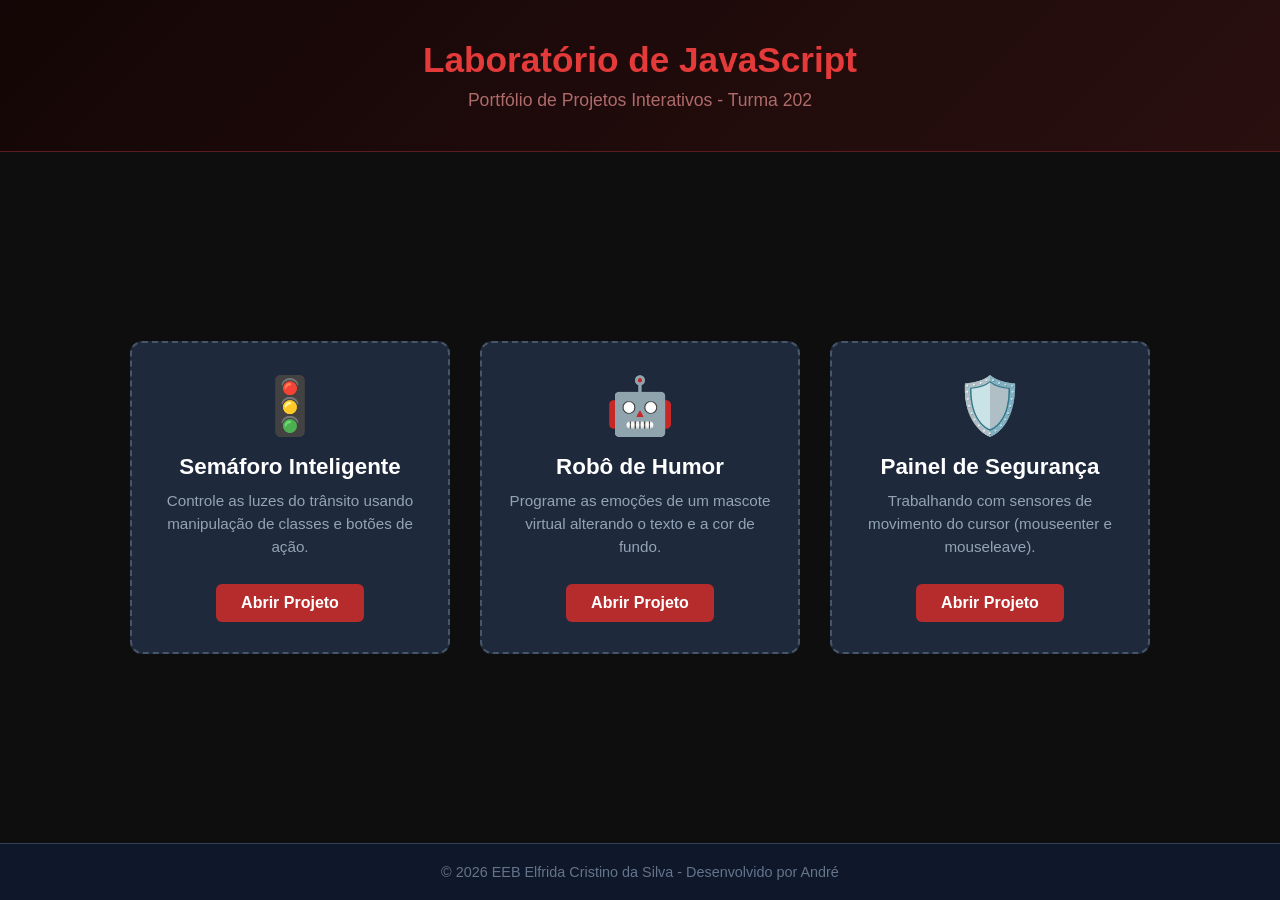
==== index.html @ 9b060c05 "portfolio inicializado" ====
<!DOCTYPE html>
<html lang="pt-BR">
<head>
    <meta charset="UTF-8">
    <meta name="viewport" content="width=device-width, initial-scale=1.0">
    <title>Portal de Projetos - Turma 202</title>
    <style>
        /* =========================================================
           CONFIGURAÇÕES GERAIS
           ========================================================= */
        * {
            margin: 0;
            padding: 0;
            box-sizing: border-box;
        }

        body {
            font-family: 'Segoe UI', Tahoma, Geneva, Verdana, sans-serif;
            background-color: #0f0e0e; /* Slate 900 (fundo escuro) */
            color: #ffffff;
            min-height: 100vh;
            display: flex;
            flex-direction: column;
        }

        /* =========================================================
           CABEÇALHO
           ========================================================= */
        .cabecalho {
            text-align: center;
            padding: 40px 20px;
            background: linear-gradient(135deg, #140606, #2a0f0f);
            border-bottom: 1px solid #5a1c1c;
        }

        .cabecalho h1 {
            color: #e43a3a;
            font-size: 2.2rem;
            margin-bottom: 10px;
        }

        .cabecalho p {
            color: #af6a6a;
            font-size: 1.1rem;
        }

        /* =========================================================
           ÁREA PRINCIPAL (GALERIA COM FLEXBOX)
           ========================================================= */
        .galeria {
            flex: 1; /* Faz a galeria crescer e empurrar o rodapé */
            display: flex;
            flex-wrap: wrap; /* Permite que os cartões quebrem de linha se a tela for pequena */
            justify-content: center;
            align-items: center;
            gap: 30px;
            padding: 50px 20px;
        }

        /* =========================================================
           OS CARTÕES DE PROJETO (CARDS)
           ========================================================= */
        .cartao {
            background-color: #1e293b;
            width: 320px;
            padding: 30px 20px;
            border-radius: 12px;
            border: 2px dashed #475569;
            text-align: center;
            transition: transform 0.3s ease, border-color 0.3s ease, box-shadow 0.3s ease;
        }

        /* Efeito ao passar o mouse por cima do cartão */
        .cartao:hover {
            transform: translateY(-8px);
            border-color: #e00606;
            box-shadow: 0 12px 25px rgba(0, 0, 0, 0.4);
        }

        .icone {
            font-size: 3.5rem;
            margin-bottom: 15px;
        }

        .cartao h2 {
            font-size: 1.4rem;
            margin-bottom: 10px;
            color: #ffffff;
        }

        .cartao p {
            color: #94a3b8;
            font-size: 0.95rem;
            margin-bottom: 25px;
            line-height: 1.5;
        }

        /* =========================================================
           BOTÕES DE LINK
           ========================================================= */
        .btn-acessar {
            display: inline-block;
            background-color: #b62c2c;
            color: white;
            text-decoration: none;
            padding: 10px 25px;
            border-radius: 6px;
            font-weight: bold;
            transition: background-color 0.2s;
        }

        .btn-acessar:hover {
            background-color: #ac1b1b;
        }

        /* =========================================================
           RODAPÉ
           ========================================================= */
        .rodape {
            text-align: center;
            padding: 20px;
            background-color: #0f172a;
            border-top: 1px solid #334155;
            color: #64748b;
            font-size: 0.9rem;
        }
    </style>
</head>
<body>

    <header class="cabecalho">
        <h1>Laboratório de JavaScript</h1>
        <p>Portfólio de Projetos Interativos - Turma 202</p>
    </header>

    <main class="galeria">
        
        <!-- Projeto 1 -->
        <article class="cartao">
            <div class="icone">🚦</div>
            <h2>Semáforo Inteligente</h2>
            <p>Controle as luzes do trânsito usando manipulação de classes e botões de ação.</p>
            <!-- Lembre-se de verificar se o nome do arquivo bate com o href abaixo -->
            <a href="./site-1/index.html" class="btn-acessar">Abrir Projeto</a>
        </article>

        <!-- Projeto 2 -->
        <article class="cartao">
            <div class="icone">🤖</div>
            <h2>Robô de Humor</h2>
            <p>Programe as emoções de um mascote virtual alterando o texto e a cor de fundo.</p>
            <a href="./site-2/index.html" class="btn-acessar">Abrir Projeto</a>
        </article>

        <!-- Projeto 3 -->
        <article class="cartao">
            <div class="icone">🛡️</div>
            <h2>Painel de Segurança</h2>
            <p>Trabalhando com sensores de movimento do cursor (mouseenter e mouseleave).</p>
            <a href="./site-3/index.html" class="btn-acessar">Abrir Projeto</a>
        </article>

    </main>

    <footer class="rodape">
        <p>&copy; 2026 EEB Elfrida Cristino da Silva - Desenvolvido por André</p>
    </footer>

</body>
</html>
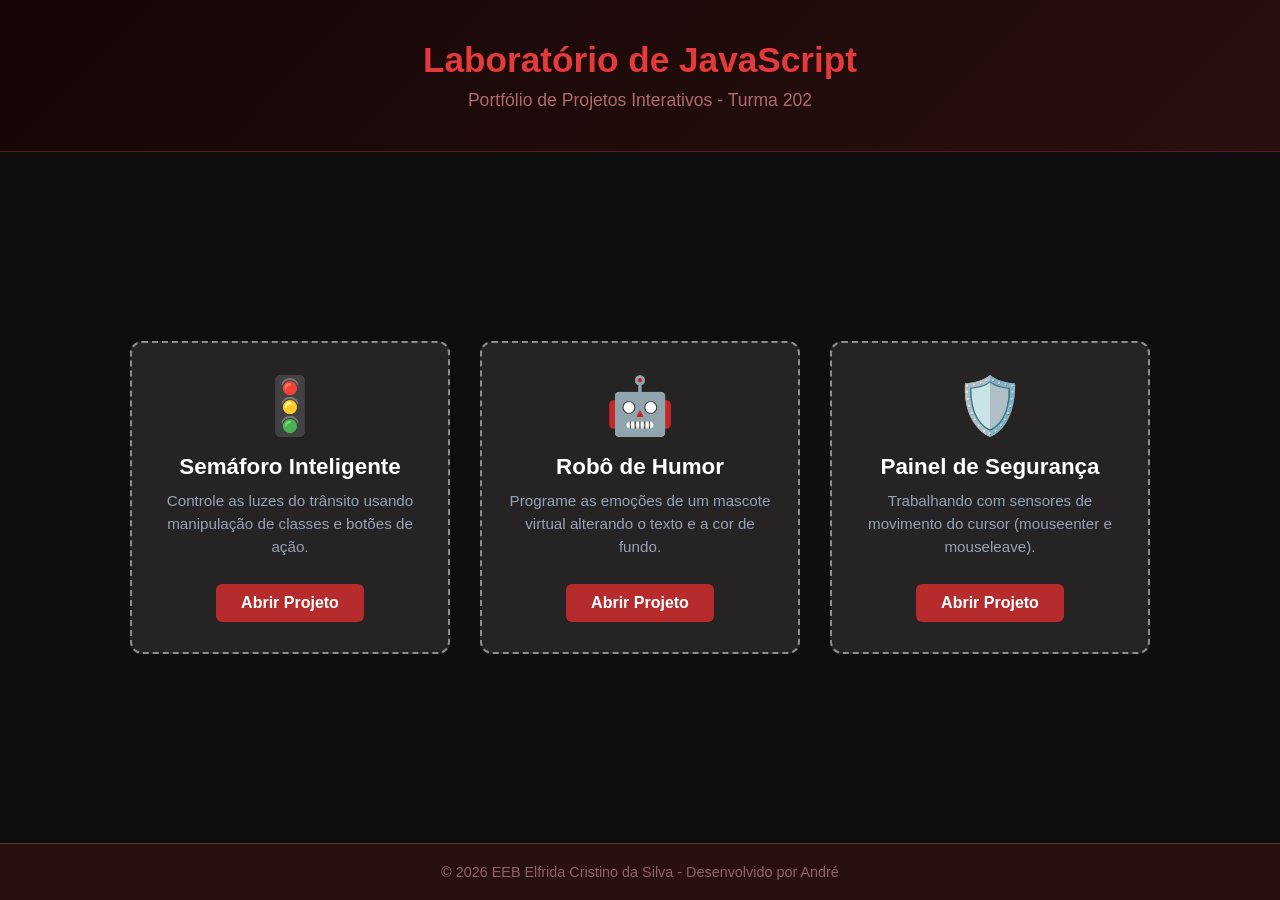
==== commit 8ec3dd3f: "projeto 1 atualizado" ====
--- a/index.html
+++ b/index.html
@@ -61,11 +61,11 @@
            OS CARTÕES DE PROJETO (CARDS)
            ========================================================= */
         .cartao {
-            background-color: #1e293b;
+            background-color: #252323;
             width: 320px;
             padding: 30px 20px;
             border-radius: 12px;
-            border: 2px dashed #475569;
+            border: 2px dashed #8d8d8d;
             text-align: center;
             transition: transform 0.3s ease, border-color 0.3s ease, box-shadow 0.3s ease;
         }
@@ -119,9 +119,9 @@
         .rodape {
             text-align: center;
             padding: 20px;
-            background-color: #0f172a;
-            border-top: 1px solid #334155;
-            color: #64748b;
+            background-color: #2a0f0f;
+            border-top: 1px solid #553333;
+            color: #8b6464;
             font-size: 0.9rem;
         }
     </style>
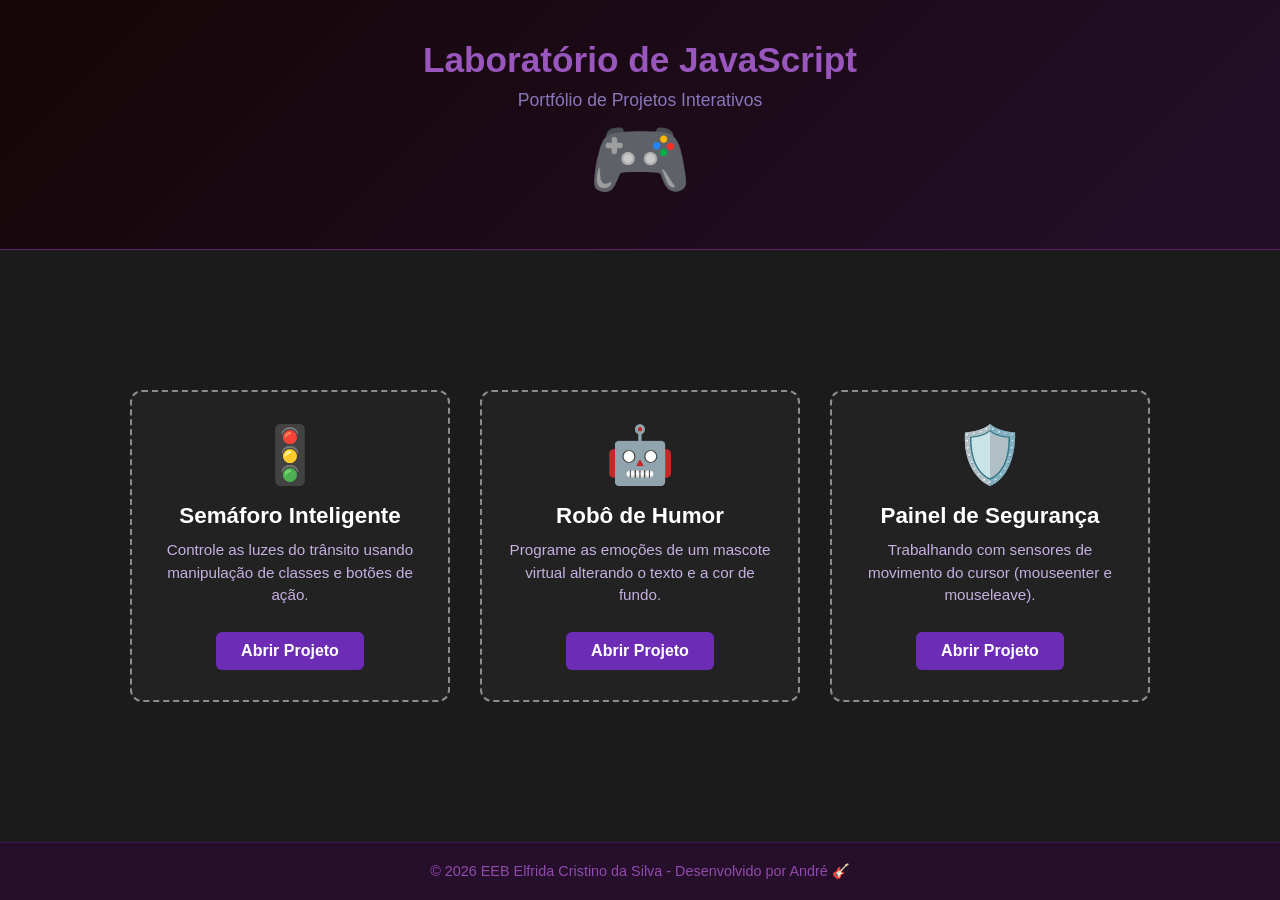
==== commit c8ebcf51: "site atualizado" ====
--- a/index.html
+++ b/index.html
@@ -3,7 +3,7 @@
 <head>
     <meta charset="UTF-8">
     <meta name="viewport" content="width=device-width, initial-scale=1.0">
-    <title>Portal de Projetos - Turma 202</title>
+    <title>Portal de Projetos</title>
     <style>
         /* =========================================================
            CONFIGURAÇÕES GERAIS
@@ -16,7 +16,7 @@
 
         body {
             font-family: 'Segoe UI', Tahoma, Geneva, Verdana, sans-serif;
-            background-color: #0f0e0e; /* Slate 900 (fundo escuro) */
+            background-color: #1b1b1b; /* Slate 900 (fundo escuro) */
             color: #ffffff;
             min-height: 100vh;
             display: flex;
@@ -29,18 +29,21 @@
         .cabecalho {
             text-align: center;
             padding: 40px 20px;
-            background: linear-gradient(135deg, #140606, #2a0f0f);
-            border-bottom: 1px solid #5a1c1c;
+            background: linear-gradient(135deg, #140606, #240f2a);
+            border-bottom: 1px solid #60216d;
         }
 
         .cabecalho h1 {
-            color: #e43a3a;
+            color: #9957be;
             font-size: 2.2rem;
             margin-bottom: 10px;
         }
+        .cabecalho h2 {
+            font-size: 5.2rem;
+        }
 
         .cabecalho p {
-            color: #af6a6a;
+            color: #8977bb;
             font-size: 1.1rem;
         }
 
@@ -61,7 +64,7 @@
            OS CARTÕES DE PROJETO (CARDS)
            ========================================================= */
         .cartao {
-            background-color: #252323;
+            background-color: #222222;
             width: 320px;
             padding: 30px 20px;
             border-radius: 12px;
@@ -73,7 +76,7 @@
         /* Efeito ao passar o mouse por cima do cartão */
         .cartao:hover {
             transform: translateY(-8px);
-            border-color: #e00606;
+            border-color: #9006e0;
             box-shadow: 0 12px 25px rgba(0, 0, 0, 0.4);
         }
 
@@ -89,7 +92,7 @@
         }
 
         .cartao p {
-            color: #94a3b8;
+            color: #c5b0e0;
             font-size: 0.95rem;
             margin-bottom: 25px;
             line-height: 1.5;
@@ -100,7 +103,7 @@
            ========================================================= */
         .btn-acessar {
             display: inline-block;
-            background-color: #b62c2c;
+            background-color: #6c2cb6;
             color: white;
             text-decoration: none;
             padding: 10px 25px;
@@ -110,7 +113,7 @@
         }
 
         .btn-acessar:hover {
-            background-color: #ac1b1b;
+            background-color: #661bac;
         }
 
         /* =========================================================
@@ -119,9 +122,9 @@
         .rodape {
             text-align: center;
             padding: 20px;
-            background-color: #2a0f0f;
-            border-top: 1px solid #553333;
-            color: #8b6464;
+            background-color: #260f2a;
+            border-top: 1px solid #421457;
+            color: #914aad;
             font-size: 0.9rem;
         }
     </style>
@@ -130,7 +133,8 @@
 
     <header class="cabecalho">
         <h1>Laboratório de JavaScript</h1>
-        <p>Portfólio de Projetos Interativos - Turma 202</p>
+        <p>Portfólio de Projetos Interativos</p>
+        <h2>🎮</h2>
     </header>
 
     <main class="galeria">
@@ -163,7 +167,7 @@
     </main>
 
     <footer class="rodape">
-        <p>&copy; 2026 EEB Elfrida Cristino da Silva - Desenvolvido por André</p>
+        <p>&copy; 2026 EEB Elfrida Cristino da Silva - Desenvolvido por André 🎸</p>
     </footer>
 
 </body>
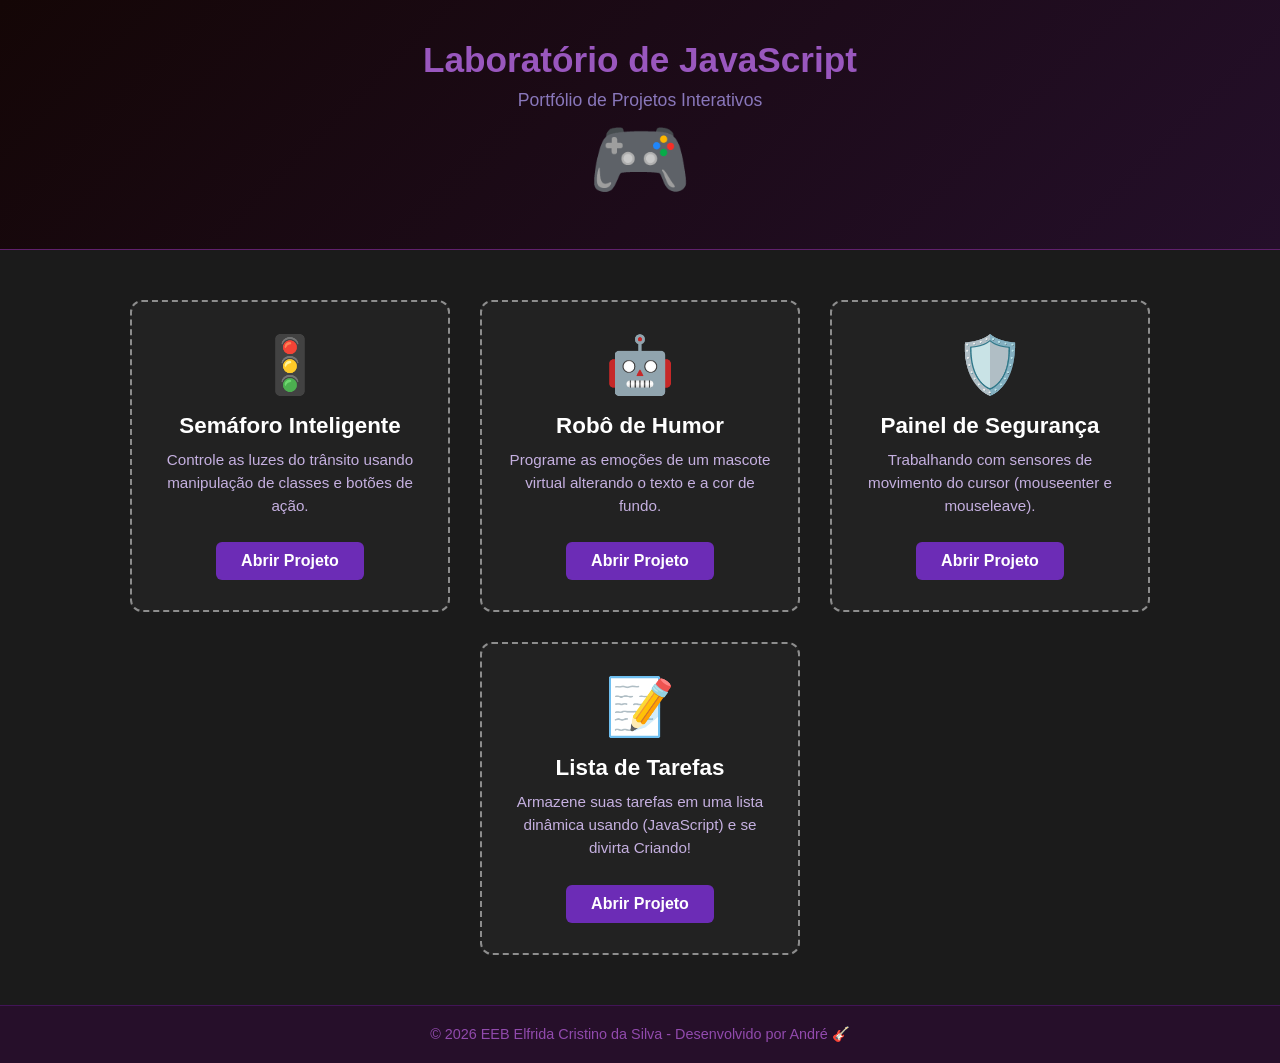
==== commit 03d5330d: "Site Atualizado." ====
--- a/index.html
+++ b/index.html
@@ -164,6 +164,14 @@
             <a href="./site-3/index.html" class="btn-acessar">Abrir Projeto</a>
         </article>
 
+        <!-- Projeto 3 -->
+        <article class="cartao">
+            <div class="icone">📝</div>
+            <h2>Lista de Tarefas</h2>
+            <p>Armazene suas tarefas em uma lista dinâmica usando (JavaScript) e se divirta Criando!</p>
+            <a href="site-4/index.html" class="btn-acessar">Abrir Projeto</a>
+        </article>
+
     </main>
 
     <footer class="rodape">
